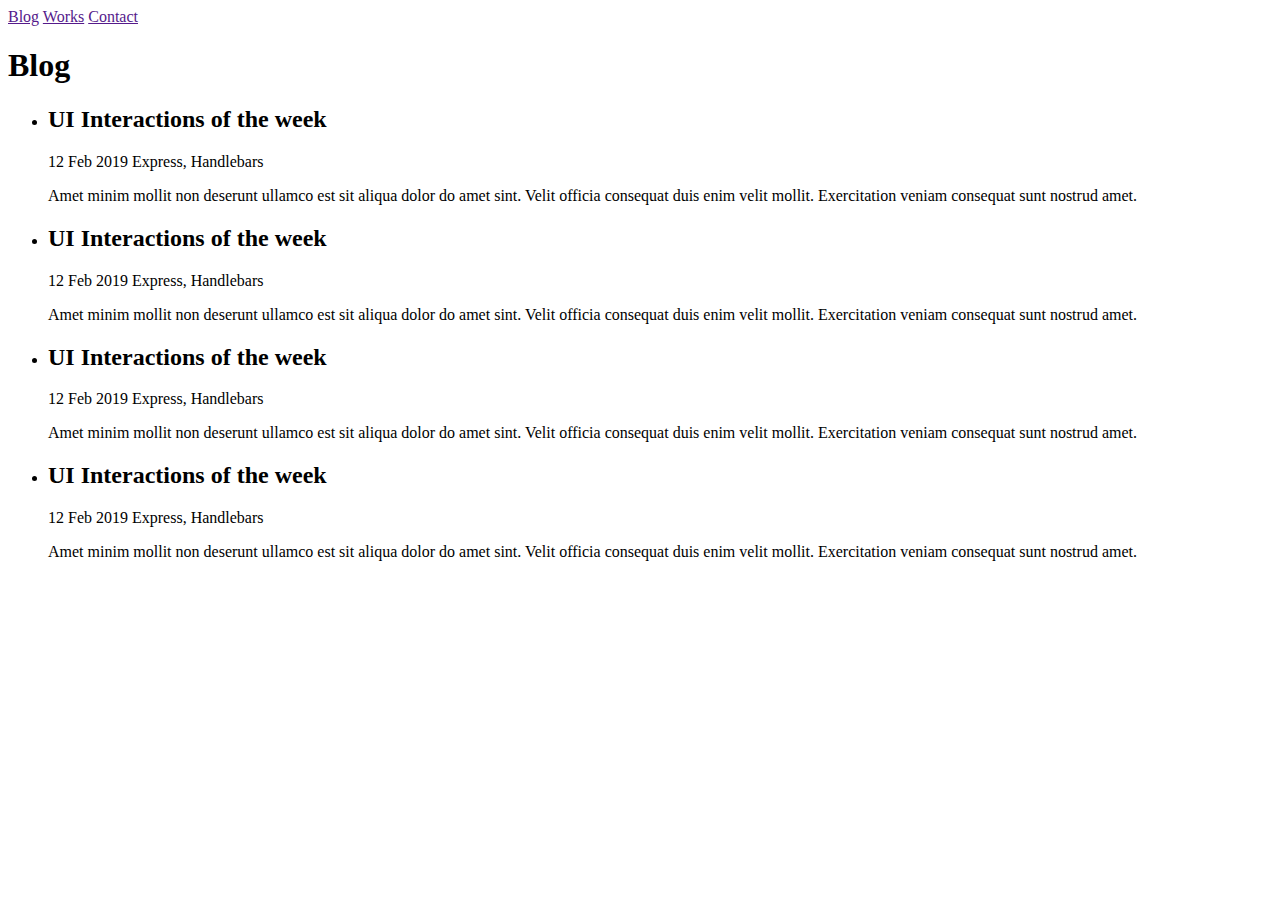
==== blog.html @ d707f2fc "create blog page" ====
<!DOCTYPE html>
<html lang="en">
  <head>
    <meta charset="UTF-8" />
    <meta http-equiv="X-UA-Compatible" content="IE=edge" />
    <meta name="viewport" content="width=device-width, initial-scale=1.0" />
    <title>Blog</title>
    <link rel="stylesheet" href="./styles.css" />
    <link rel="preconnect" href="https://fonts.googleapis.com" />
    <link rel="preconnect" href="https://fonts.gstatic.com" crossorigin />
    <link
      href="https://fonts.googleapis.com/css2?family=Heebo:wght@400;500;700&display=swap"
      rel="stylesheet"
    />
  </head>
  <body>
    <header>
      <nav class="menu">
        <a class="menu__item active" href="">Blog</a>
        <a class="menu__item" href="">Works</a>
        <a class="menu__item" href="">Contact</a>
      </nav>
    </header>
    <main>
      <div class="container">
        <section class="blog-page">
          <h1 class="page-title">Blog</h1>

          <ul>
            <li class="blog-item">
              <h2 class="blog-item__title">UI Interactions of the week</h2>
              <span class="blog-item__date">12 Feb 2019</span>
              <span class="blog-item__tech">Express, Handlebars</span>
              <p class="blog-item__text">
                Amet minim mollit non deserunt ullamco est sit aliqua dolor do
                amet sint. Velit officia consequat duis enim velit mollit.
                Exercitation veniam consequat sunt nostrud amet.
              </p>
            </li>
            <li class="blog-item">
              <h2 class="blog-item__title">UI Interactions of the week</h2>
              <span class="blog-item__date">12 Feb 2019</span>
              <span class="blog-item__tech">Express, Handlebars</span>
              <p class="blog-item__text">
                Amet minim mollit non deserunt ullamco est sit aliqua dolor do
                amet sint. Velit officia consequat duis enim velit mollit.
                Exercitation veniam consequat sunt nostrud amet.
              </p>
            </li>
            <li class="blog-item">
              <h2 class="blog-item__title">UI Interactions of the week</h2>
              <span class="blog-item__date">12 Feb 2019</span>
              <span class="blog-item__tech">Express, Handlebars</span>
              <p class="blog-item__text">
                Amet minim mollit non deserunt ullamco est sit aliqua dolor do
                amet sint. Velit officia consequat duis enim velit mollit.
                Exercitation veniam consequat sunt nostrud amet.
              </p>
            </li>
            <li class="blog-item">
              <h2 class="blog-item__title">UI Interactions of the week</h2>
              <span class="blog-item__date">12 Feb 2019</span>
              <span class="blog-item__tech">Express, Handlebars</span>
              <p class="blog-item__text">
                Amet minim mollit non deserunt ullamco est sit aliqua dolor do
                amet sint. Velit officia consequat duis enim velit mollit.
                Exercitation veniam consequat sunt nostrud amet.
              </p>
            </li>
          </ul>
        </section>
      </div>
    </main>
  </body>
</html>
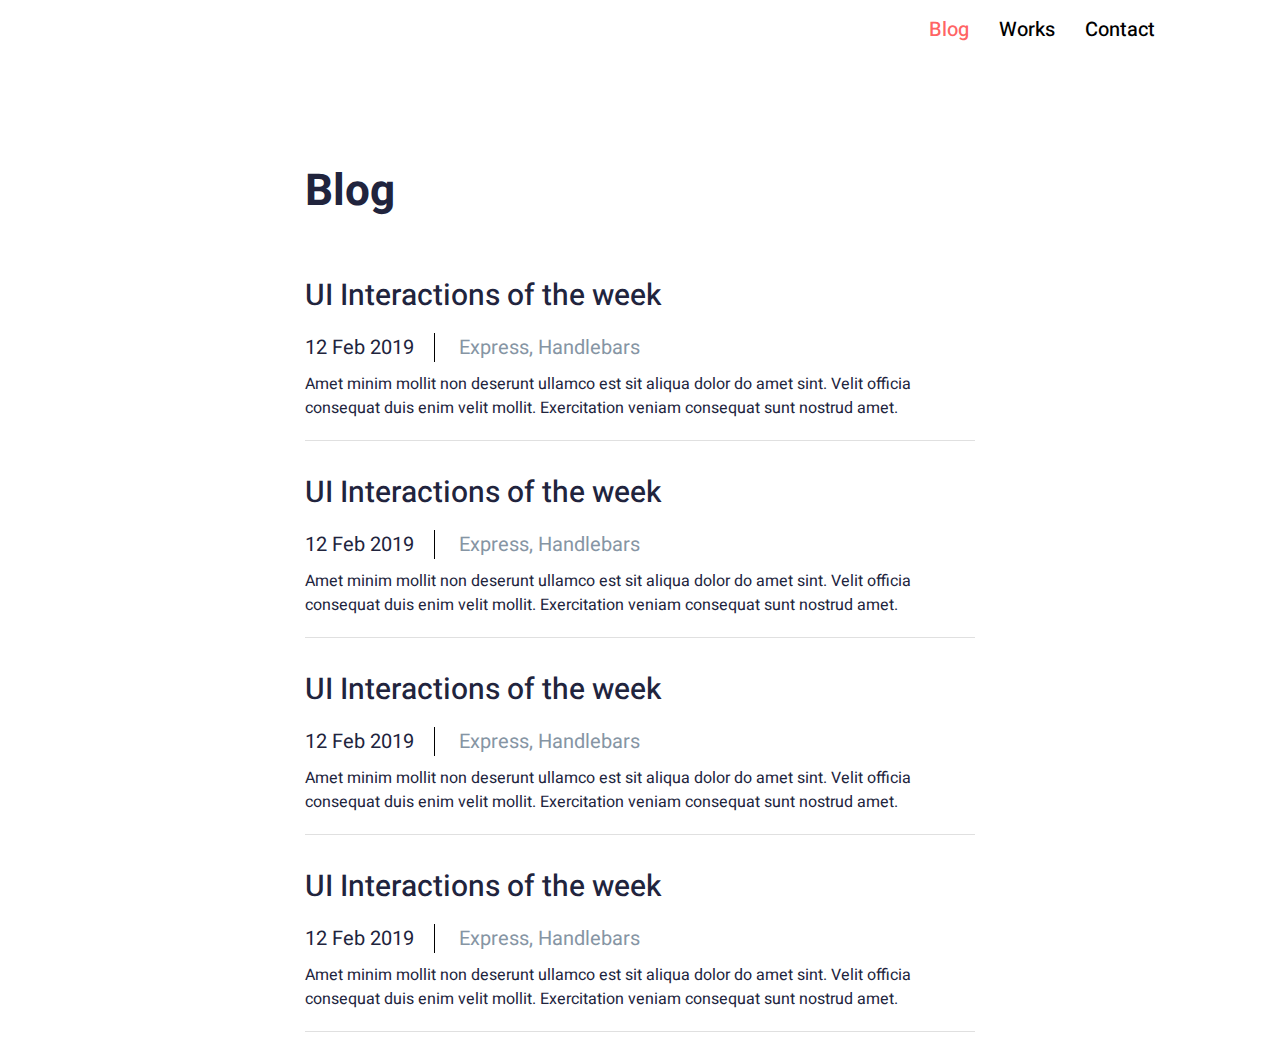
==== commit 4e93980b: "add adaptive styles for blog page" ====
--- a/blog.html
+++ b/blog.html
@@ -16,6 +16,7 @@
   <body>
     <header>
       <nav class="menu">
+        <button class="burger"></button>
         <a class="menu__item active" href="">Blog</a>
         <a class="menu__item" href="">Works</a>
         <a class="menu__item" href="">Contact</a>
--- a/styles.css
+++ b/styles.css
@@ -0,0 +1,163 @@
+/* Common styles */
+
+* {
+  box-sizing: border-box;
+}
+
+body {
+  margin: 0;
+  font-family: "Heebo", sans-serif;
+  color: #21243d;
+}
+
+a {
+  text-decoration: none;
+}
+
+h1,
+h2,
+h3,
+h4,
+h5,
+h6,
+p {
+  margin: 0;
+}
+
+ul {
+  margin: 0;
+  padding: 0;
+  list-style: none;
+}
+
+.container {
+  max-width: 860px;
+  margin: 0 auto;
+}
+
+/* Header styles */
+
+header {
+  margin-bottom: 100px;
+}
+
+.menu {
+  display: flex;
+  justify-content: flex-end;
+  max-width: 1150px;
+  margin: 0 auto;
+  padding: 0 45px;
+}
+
+.menu__item {
+  padding: 15px;
+  color: #000000;
+  font-weight: 500;
+  font-size: 20px;
+}
+
+.menu__item.active {
+  color: #ff6464;
+}
+
+.burger {
+  display: none;
+  width: 30px;
+  height: 20px;
+  background-image: url("./images/menu.svg");
+  border: none;
+  background-color: transparent;
+  cursor: pointer;
+}
+
+@media (max-width: 375px) {
+  header {
+    margin-bottom: 45px;
+  }
+
+  .menu {
+    padding-top: 20px;
+    padding-right: 20px;
+  }
+
+  .menu__item {
+    display: none;
+  }
+
+  .burger {
+    display: block;
+  }
+}
+
+/* Blog page styles */
+
+.blog-page {
+  max-width: 700px;
+  margin: 0 auto;
+  padding: 0 15px;
+}
+
+.page-title {
+  margin-bottom: 50px;
+  font-size: 44px;
+}
+
+.blog-item {
+  padding-bottom: 20px;
+  border-bottom: 1px solid #e0e0e0;
+  margin-bottom: 30px;
+}
+
+.blog-item__title {
+  margin-bottom: 15px;
+  font-weight: 500;
+  font-size: 30px;
+}
+
+.blog-item__date {
+  font-size: 20px;
+  padding-right: 20px;
+  border-right: 1px solid #000000;
+}
+
+.blog-item__tech {
+  font-size: 20px;
+  padding-left: 20px;
+  color: #8695a4;
+}
+
+.blog-item__text {
+  max-width: 620px;
+  margin-top: 10px;
+  font-size: 16px;
+}
+
+@media (max-width: 375px) {
+  .page-title {
+    font-size: 30px;
+    margin-bottom: 30px;
+  }
+
+  .blog-item {
+    margin-bottom: 20px;
+  }
+
+  .blog-item__title {
+    font-size: 26px;
+    margin-bottom: 8px;
+  }
+
+  .blog-item__date {
+    font-size: 16px;
+    padding-right: 15px;
+  }
+
+  .blog-item__tech {
+    font-size: 16px;
+    padding-left: 15px;
+  }
+
+  .blog-item__text {
+    margin-top: 15px;
+  }
+}
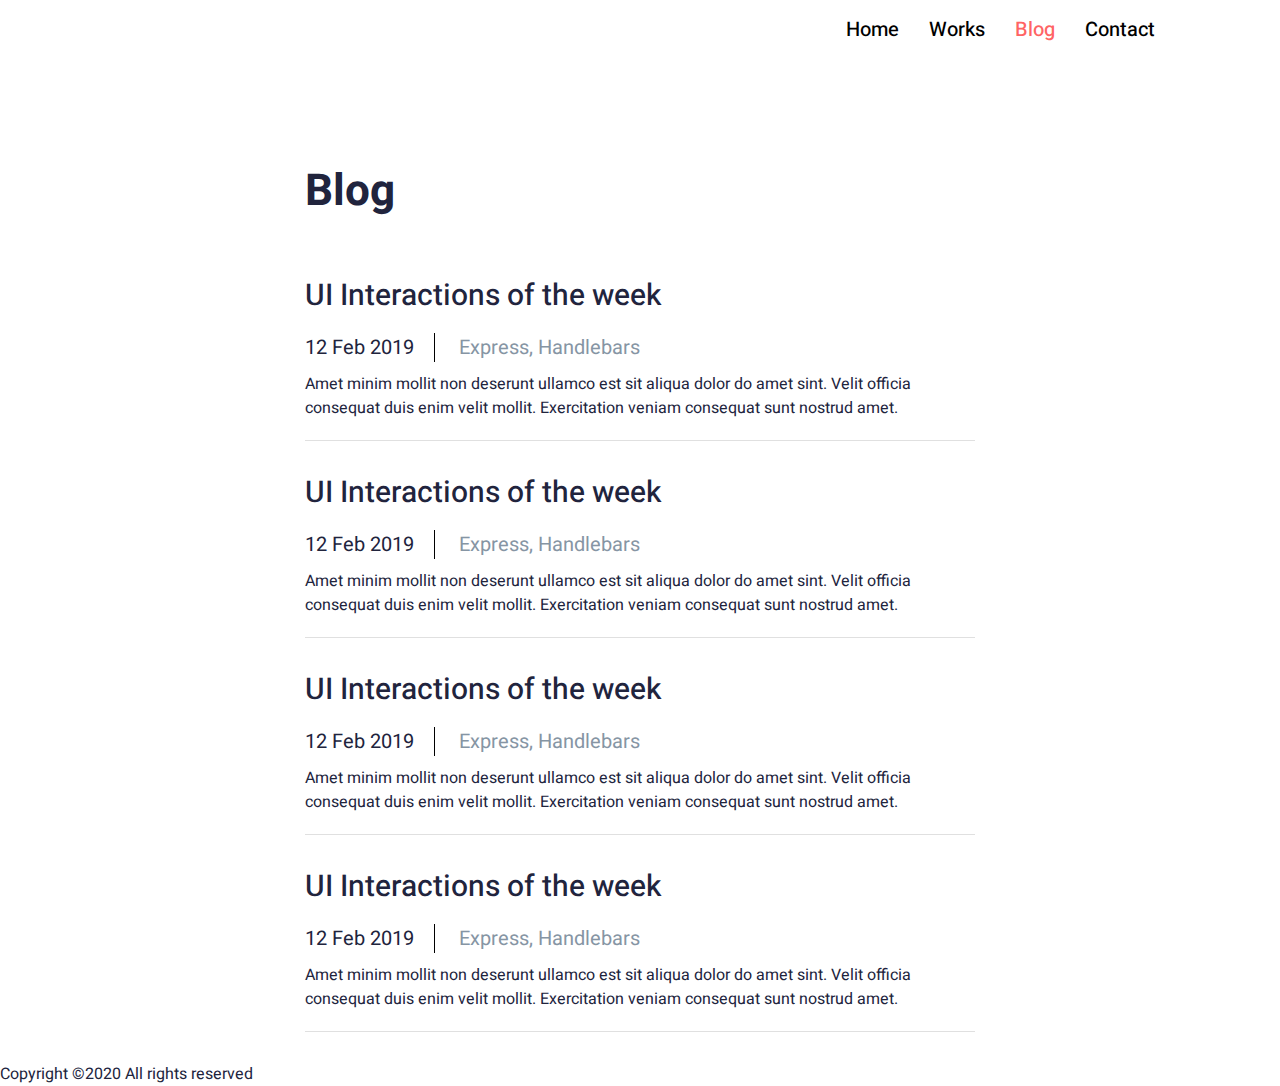
==== commit cc3fd65e: "add footer to blog page" ====
--- a/blog.html
+++ b/blog.html
@@ -17,11 +17,13 @@
     <header>
       <nav class="menu">
         <button class="burger"></button>
-        <a class="menu__item active" href="">Blog</a>
-        <a class="menu__item" href="">Works</a>
-        <a class="menu__item" href="">Contact</a>
+        <a class="menu__item" href="/">Home</a>
+        <a class="menu__item" href="./works.html">Works</a>
+        <a class="menu__item active" href="./blog.html">Blog</a>
+        <a class="menu__item" href="#social">Contact</a>
       </nav>
     </header>
+
     <main>
       <div class="container">
         <section class="blog-page">
@@ -72,5 +74,23 @@
         </section>
       </div>
     </main>
+
+    <footer class="page-footer">
+      <ul class="social-list" id="social">
+        <li class="social-list__item">
+          <a class="icon fb" href=""></a>
+        </li>
+        <li class="social-list__item">
+          <a class="icon inst" href=""></a>
+        </li>
+        <li class="social-list__item">
+          <a class="icon tw" href=""></a>
+        </li>
+        <li class="social-list__item">
+          <a class="icon in" href=""></a>
+        </li>
+      </ul>
+      <p>Copyright ©2020 All rights reserved</p>
+    </footer>
   </body>
 </html>
--- a/styles.css
+++ b/styles.css
@@ -161,3 +161,86 @@
     margin-top: 15px;
   }
 }
+
+/* Works page styles */
+
+.works-page {
+  max-width: 700px;
+  margin: 0 auto;
+  padding: 0 15px;
+}
+
+.works-page .page-title {
+  margin-bottom: 40px;
+}
+
+.work-item {
+  display: flex;
+  align-items: center;
+  padding-bottom: 45px;
+  margin-bottom: 40px;
+  border-bottom: 1px solid #e0e0e0;
+}
+
+.work-item img {
+  margin-right: 15px;
+}
+
+.work-item__title {
+  font-size: 30px;
+  line-height: 44px;
+}
+
+.work-item__year {
+  font-weight: 900;
+  font-size: 18px;
+  line-height: 60px;
+  color: #ffffff;
+  background-color: #142850;
+  border-radius: 16px;
+  padding: 0px 10px;
+  margin-right: 20px;
+}
+
+.work-item__descr {
+  font-size: 20px;
+  line-height: 29px;
+  color: #8695a4;
+}
+
+.work-item__text {
+  font-size: 16px;
+  line-height: 24px;
+}
+
+@media (max-width: 375px) {
+  .works-page ul {
+    display: flex;
+    flex-direction: column;
+    align-items: center;
+  }
+
+  .work-item {
+    flex-direction: column;
+    gap: 15px;
+    width: 340px;
+    padding-bottom: 20px;
+    margin-bottom: 22px;
+  }
+
+  .work-item img {
+    width: 100%;
+    height: 230px;
+    margin-right: 0;
+  }
+
+  .work-item__title {
+    font-size: 24px;
+    line-height: 30px;
+  }
+
+  .work-item__descr {
+    font-size: 16px;
+    line-height: 24px;
+  }
+}
